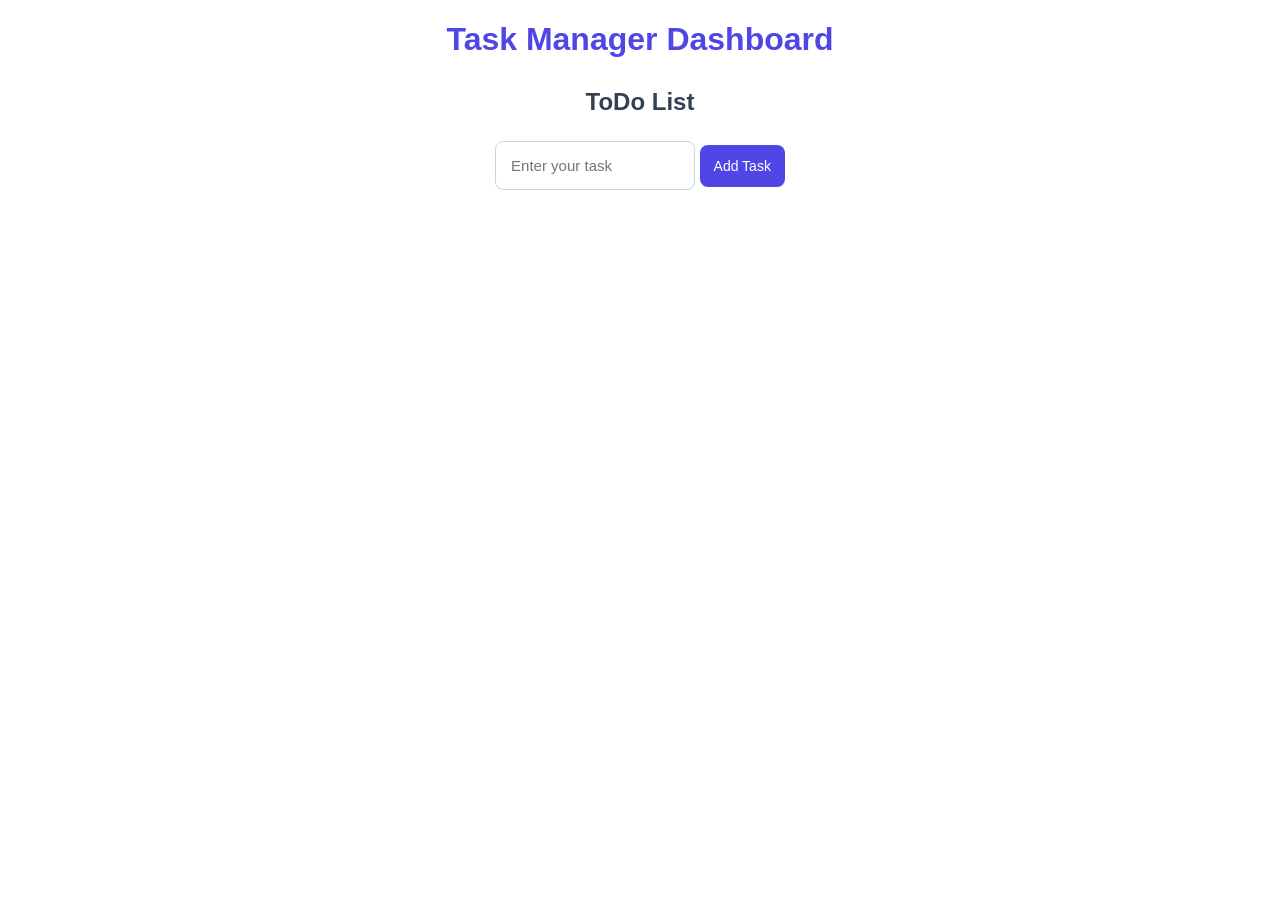
==== index.html @ 203065d3 "Rename todo.html to index.html Rename changed in HTML file" ====
<!-- TODO LIST -->
<!DOCTYPE html>
<html lang="en">
<head>
    <meta charset="UTF-8">
    <meta name="viewport" content="width=device-width, initial-scale=1.0">
    <title>Task Manager Dashboard</title>

    <link rel="stylesheet" href="Style.css">
</head>
<body>

    <h1>Task Manager Dashboard</h1>

    <div class="task-container">

        <h2>ToDo List</h2>

        <input
            type="text"
            id="taskInput"
            placeholder="Enter your task"
        >

        <button id="addTaskBtn">Add Task</button>

        <ul id="taskList">
            <!-- Tasks will be added here using JavaScript -->
        </ul>

    </div>

    <script src="scor.js"></script>

</body>
</html>
---- Style.css ----
/*    css    */
*{
    box-sizing: border-box;
}

.completed {
    text-decoration: line-through;
    color: gray;
}
body{
    padding:0;
    margin: 0;
    text-align: center;
    font-family: Arial, Helvetica, sans-serif;
    box-sizing: border-box;
}

h2{
    text-align: center;
    margin-bottom: 25px;
    color: #334155;
}
#taskInput { 
     width: 200px;
     padding: 15px; 
     border: 1px solid #cbd5e1; 
     border-radius: 8px; 
     font-size: 15px; 
     outline: none; 
}
#taskInput:focus { border-color: #6366f1; }
h1{
    color:#4f46e5;
    font-size: 32px;
    text-align: center;
    margin-bottom: 30px;
}
#addTaskBtn { 
    padding: 13px 14px; 
    background: #4f46e5; 
    color: white; 
    border: none; 
    border-radius: 8px; 
    cursor: pointer; 
    font-size: 14px; 
}
#addTaskBtn {
     padding: 13px 14px; 
     background: #4f46e5; 
     color: white; 
     border: none; 
     border-radius: 8px; 
     cursor: pointer; 
     font-size: 14px; 
}   
#addTaskBtn:hover {
     background: #3730a3; 
} 
#taskList {
     list-style: none; 
     margin: 25px auto;
     padding: 0%; 
     width: 100%;
     max-width: 350px;
} 
#taskList li {
    display: flex;
    align-items: center;
    gap: 10px; 
    width: 100%;
    background: #f8fafc; 
    border: 1px solid #e2e8f0; 
    padding: 14px; 
    margin-bottom: 12px; 
    border-radius: 8px; 
}
#taskList li span.completed{
    text-decoration: line-through;
    color: gray;
}
#taskList li button {
    background: #ef4444;
    color: white;
    border: none;
    padding: 8px 12px;
    border-radius: 6px;
    cursor: pointer;
}

@media (max-width: 600px) {
    h1 {
        font-size: 25px;
        padding: 0 15px;
    }

    .task-container {
        width: 90%;
        margin: auto;
    }

    #taskInput {
        width: 100%;
        max-width: 300px;
        margin-bottom: 10px;
    }

    #addTaskBtn {
        width: auto;
        max-width: 100%;
    }

    #taskList {
        padding: 0;
        margin: 25px auto;
        width: 100%;
        max-width: 350px;
    }

    #taskList li {
        width: 100%;
        box-sizing: border-box;
        gap: 8px;
    }

    #taskList li span {
        overflow-wrap: anywhere;
    }
}
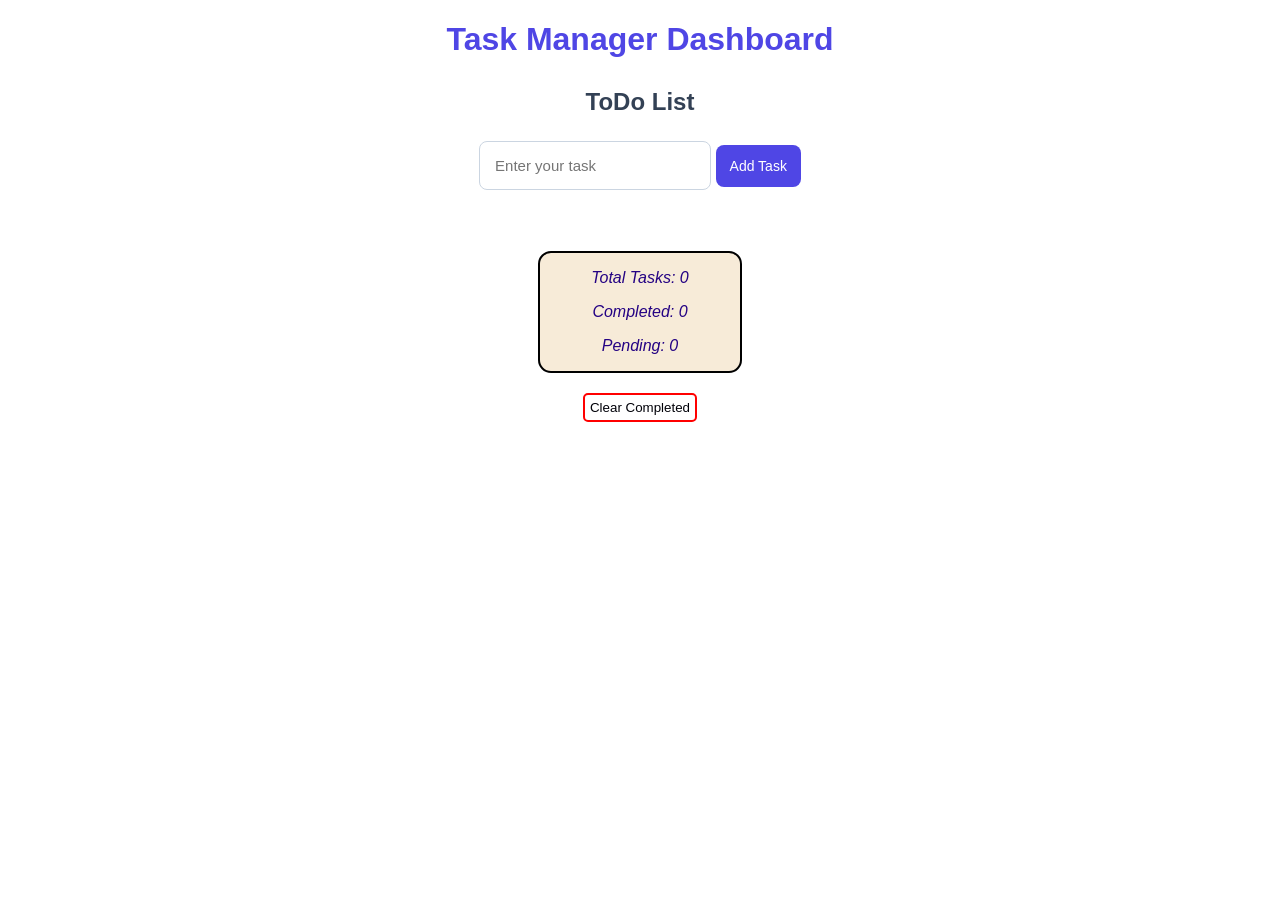
==== commit a415296d: "Update ToDo List" ====
--- a/index.html
+++ b/index.html
@@ -1,36 +1,45 @@
-               <!-- TODO LIST -->
-<!DOCTYPE html>
-<html lang="en">
-<head>
-    <meta charset="UTF-8">
-    <meta name="viewport" content="width=device-width, initial-scale=1.0">
-    <title>Task Manager Dashboard</title>
-
-    <link rel="stylesheet" href="Style.css">
-</head>
-<body>
-
-    <h1>Task Manager Dashboard</h1>
-
-    <div class="task-container">
-
-        <h2>ToDo List</h2>
-
-        <input
-            type="text"
-            id="taskInput"
-            placeholder="Enter your task"
-        >
-
-        <button id="addTaskBtn">Add Task</button>
-
-        <ul id="taskList">
-            <!-- Tasks will be added here using JavaScript -->
-        </ul>
-
-    </div>
-
-    <script src="scor.js"></script>
-
-</body>
-</html>
+               <!-- TODO LIST -->
+<!DOCTYPE html>
+<html lang="en">
+<head>
+    <meta charset="UTF-8">
+    <meta name="viewport" content="width=device-width, initial-scale=1.0">
+    <title>🏷️Task Manager Dashboard</title>
+
+    <link rel="stylesheet" href="Style.css">
+</head>
+<body>
+
+    <h1>Task Manager Dashboard</h1>
+
+<div class="task-container">
+
+        <h2>ToDo List</h2>
+
+        <input
+            type="text"
+            id="taskInput"
+            placeholder="Enter your task"
+        >
+
+        <button id="addTaskBtn">Add Task</button>
+
+        <ul id="taskList">
+            <!-- Tasks will be added here using JavaScript -->
+        </ul>
+
+<br><br>
+    <div class="task-counters">
+        <p>Total Tasks: <span id="totalTasks">0</span></p>
+        <p>Completed: <span id="completedTasks">0</span></p>
+        <p>Pending: <span id="pendingTasks">0</span></p>
+    </div>
+
+    <button id="clearCompletedBtn">Clear Completed</button>
+
+</div>
+
+    <script src="scor.js"></script>
+
+</body>
+</html>
--- a/Style.css
+++ b/Style.css
@@ -1,128 +1,157 @@
-/*    css    */
-*{
-    box-sizing: border-box;
-}
-
-.completed {
-    text-decoration: line-through;
-    color: gray;
-}
-body{
-    padding:0;
-    margin: 0;
-    text-align: center;
-    font-family: Arial, Helvetica, sans-serif;
-    box-sizing: border-box;
-}
-
-h2{
-    text-align: center;
-    margin-bottom: 25px;
-    color: #334155;
-}
-#taskInput { 
-     width: 200px;
-     padding: 15px; 
-     border: 1px solid #cbd5e1; 
-     border-radius: 8px; 
-     font-size: 15px; 
-     outline: none; 
-}
-#taskInput:focus { border-color: #6366f1; }
-h1{
-    color:#4f46e5;
-    font-size: 32px;
-    text-align: center;
-    margin-bottom: 30px;
-}
-#addTaskBtn { 
-    padding: 13px 14px; 
-    background: #4f46e5; 
-    color: white; 
-    border: none; 
-    border-radius: 8px; 
-    cursor: pointer; 
-    font-size: 14px; 
-}
-#addTaskBtn {
-     padding: 13px 14px; 
-     background: #4f46e5; 
-     color: white; 
-     border: none; 
-     border-radius: 8px; 
-     cursor: pointer; 
-     font-size: 14px; 
-}   
-#addTaskBtn:hover {
-     background: #3730a3; 
-} 
-#taskList {
-     list-style: none; 
-     margin: 25px auto;
-     padding: 0%; 
-     width: 100%;
-     max-width: 350px;
-} 
-#taskList li {
-    display: flex;
-    align-items: center;
-    gap: 10px; 
-    width: 100%;
-    background: #f8fafc; 
-    border: 1px solid #e2e8f0; 
-    padding: 14px; 
-    margin-bottom: 12px; 
-    border-radius: 8px; 
-}
-#taskList li span.completed{
-    text-decoration: line-through;
-    color: gray;
-}
-#taskList li button {
-    background: #ef4444;
-    color: white;
-    border: none;
-    padding: 8px 12px;
-    border-radius: 6px;
-    cursor: pointer;
-}
-
-@media (max-width: 600px) {
-    h1 {
-        font-size: 25px;
-        padding: 0 15px;
-    }
-
-    .task-container {
-        width: 90%;
-        margin: auto;
-    }
-
-    #taskInput {
-        width: 100%;
-        max-width: 300px;
-        margin-bottom: 10px;
-    }
-
-    #addTaskBtn {
-        width: auto;
-        max-width: 100%;
-    }
-
-    #taskList {
-        padding: 0;
-        margin: 25px auto;
-        width: 100%;
-        max-width: 350px;
-    }
-
-    #taskList li {
-        width: 100%;
-        box-sizing: border-box;
-        gap: 8px;
-    }
-
-    #taskList li span {
-        overflow-wrap: anywhere;
-    }
-}+/*    css    */
+
+
+.completed {
+    text-decoration: line-through;
+    color: gray;
+}
+body{
+    padding:0;
+    margin: 0;
+    text-align: center;
+    font-family: Arial, Helvetica, sans-serif;
+    box-sizing: border-box;
+}
+
+h2{
+    text-align: center;
+    margin-bottom: 25px;
+    color: #334155;
+}
+#taskInput { 
+     width: 200px;
+     padding: 15px; 
+     border: 1px solid #cbd5e1; 
+     border-radius: 8px; 
+     font-size: 15px; 
+     outline: none; 
+}
+#taskInput:focus { border-color: #6366f1; }
+h1{
+    color:#4f46e5;
+    font-size: 32px;
+    text-align: center;
+    margin-bottom: 30px;
+    font-family:'Segoe UI', Tahoma, Geneva, Verdana, sans-serif;
+}
+#addTaskBtn { 
+    padding: 13px 14px; 
+    background: #4f46e5; 
+    color: white; 
+    border: none; 
+    border-radius: 8px; 
+    cursor: pointer; 
+    font-size: 14px; 
+}
+#addTaskBtn {
+     padding: 13px 14px; 
+     background: #4f46e5; 
+     color: white; 
+     border: none; 
+     border-radius: 8px; 
+     cursor: pointer; 
+     font-size: 14px; 
+}   
+#addTaskBtn:hover {
+     background: #3730a3; 
+} 
+#taskList {
+     list-style: none; 
+     margin: 25px auto;
+     padding: 0%; 
+     width: 100%;
+     max-width: 350px;
+} 
+#taskList li {
+    display: flex;
+    align-items: center;
+    gap: 10px; 
+    width: 100%;
+    background: #f8fafc; 
+    border: 1px solid #e2e8f0; 
+    padding: 14px; 
+    margin-bottom: 12px; 
+    border-radius: 8px; 
+}
+#taskList li span.completed{
+    text-decoration: line-through;
+    color: gray;
+}
+#taskList li button {
+    background: #ef4444;
+    color: white;
+    border: none;
+    padding: 8px 12px;
+    border-radius: 6px;
+    cursor: pointer;
+}
+#taskList li button:hover{
+    background-color: rgb(252, 8, 8);
+}
+
+.task-counters{
+    color: rgb(36, 2, 131);
+    font-style: oblique;
+    font-family: 'Franklin Gothic Medium', 'Arial Narrow', Arial, sans-serif;
+    width:200px;
+    display:flexbox;
+    background:#f7ead6ef;
+    height: auto;
+    border: 2px solid black;
+    margin: auto;
+    border-radius: 13px;
+}
+#clearCompletedBtn{
+    color: #010108;
+    background-color:white;
+    border:2px solid red;
+    margin-top: 20px;
+    border-radius: 5px;
+    cursor: pointer;
+    padding: 5px;
+}
+#clearCompletedBtn:hover{
+    background-color:rgb(241, 46, 46);
+    color: white;
+    font-size:13px;
+}
+
+@media (max-width: 600px) {
+    h1 {
+        font-size: 25px;
+        padding: 0 15px;
+    }
+
+    .task-container {
+        width: 90%;
+        margin: auto;
+    }
+
+    #taskInput {
+        width: 100%;
+        max-width: 300px;
+        margin-bottom: 10px;
+    }
+
+    #addTaskBtn {
+        width: auto;
+        max-width: 100%;
+    }
+
+    #taskList {
+        padding: 0;
+        margin: 25px auto;
+        width: 100%;
+        max-width: 350px;
+    }
+
+    #taskList li {
+        width: 100%;
+        box-sizing: border-box;
+        gap: 8px;
+    }
+
+    #taskList li span {
+        overflow-wrap: anywhere;
+    }
+}
